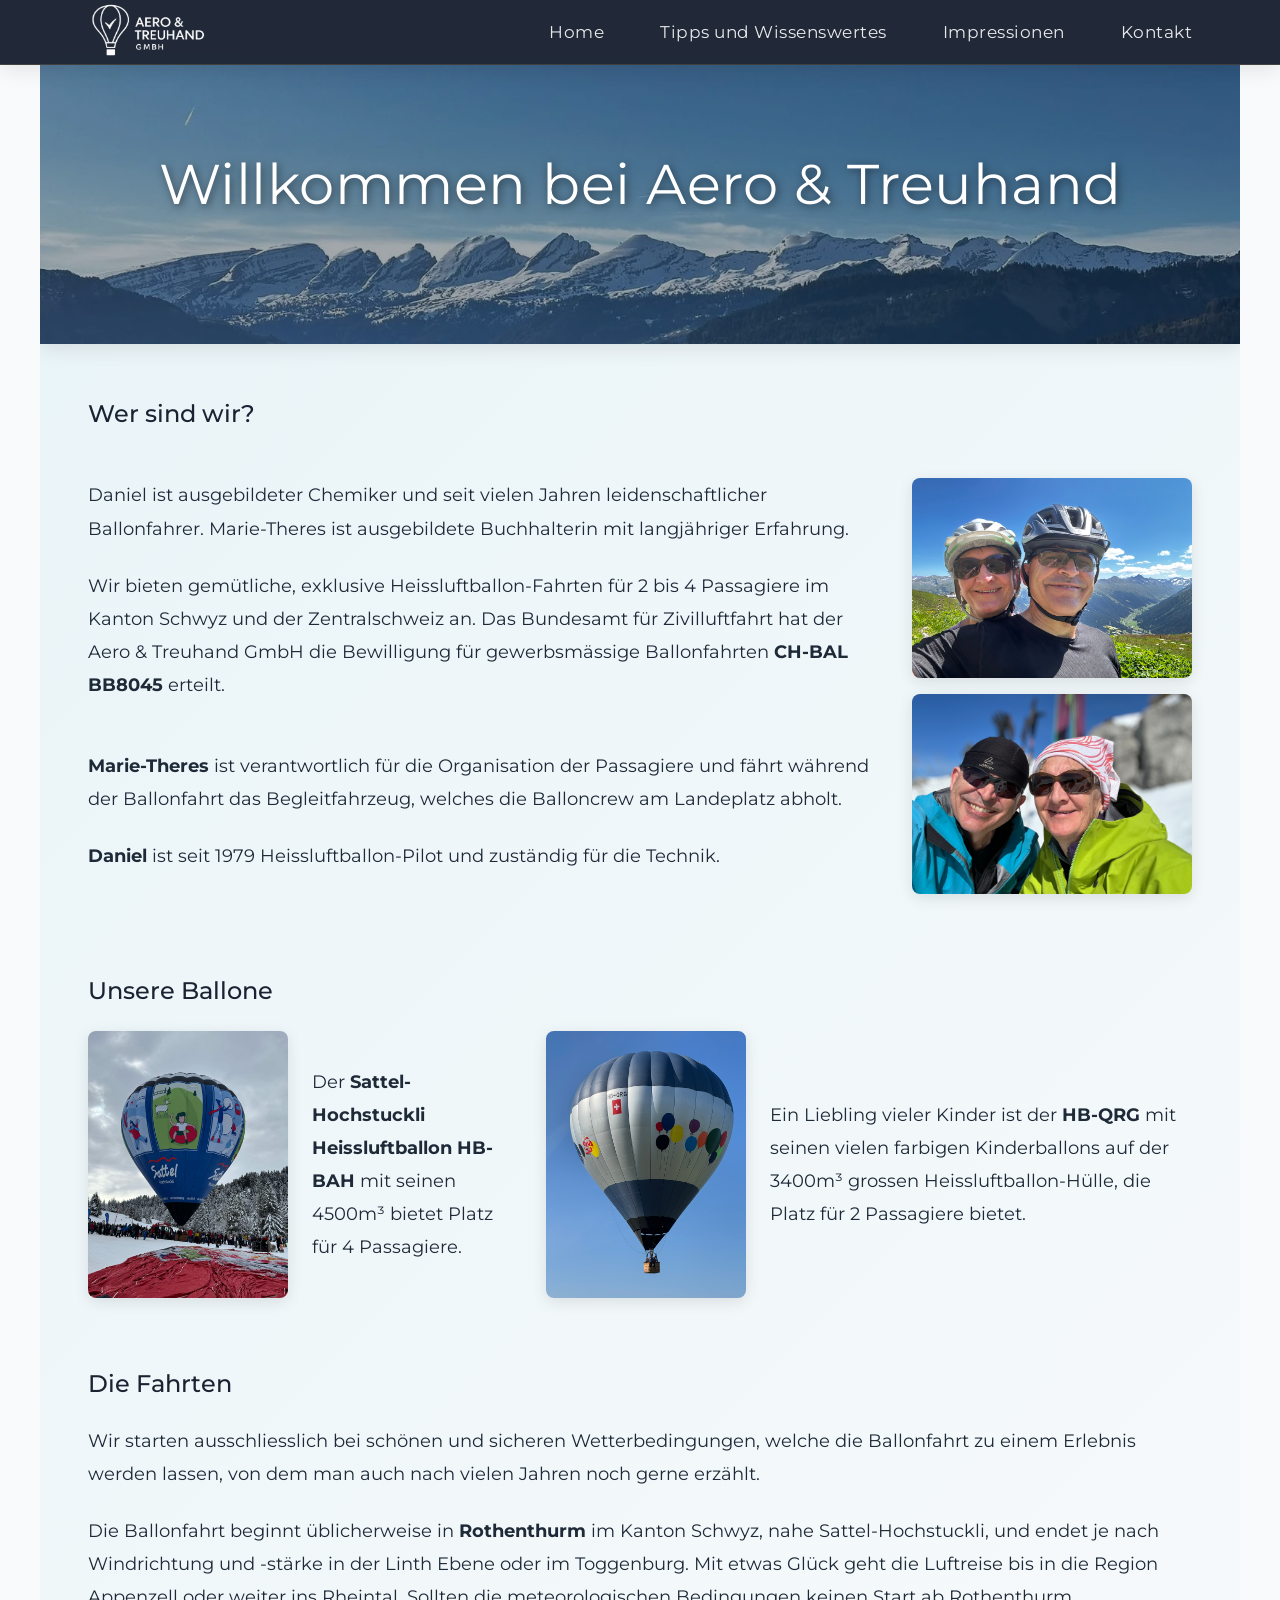
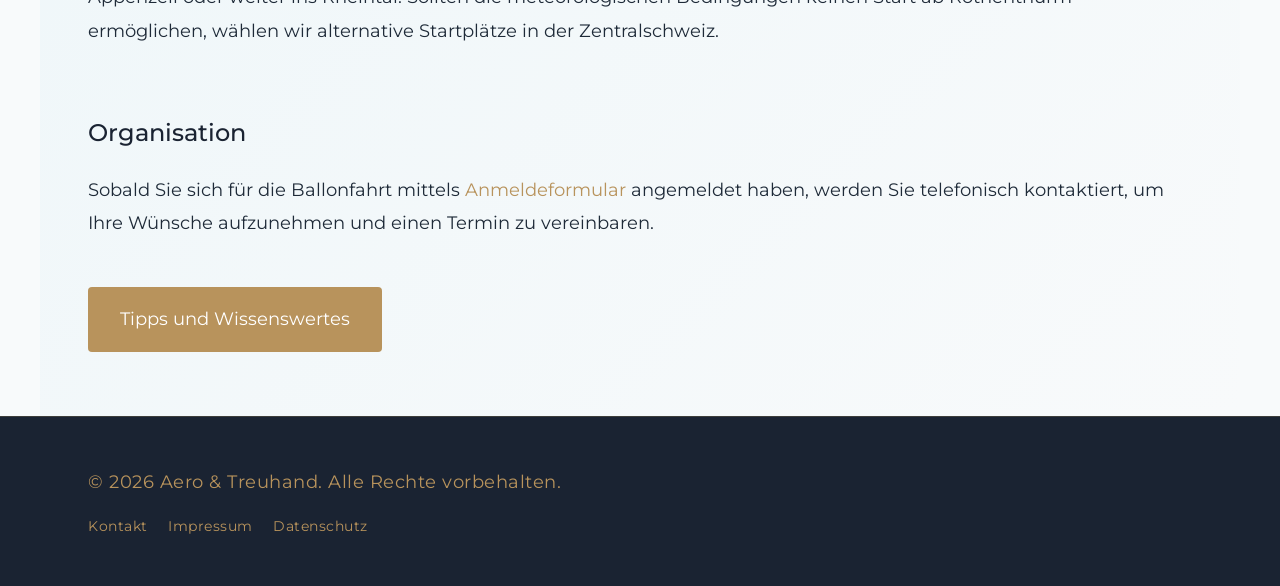
==== public/index.html @ 2396a9d3 "Restructure: move public files to public/ folder" ====
<!DOCTYPE html>
<html lang="de">
<head>
    <meta charset="UTF-8">
    <meta name="viewport" content="width=device-width, initial-scale=1.0">
    <meta name="description" content="Heissluftballon Ballonfahrten im Kanton Schwyz – Start ab Rothenthurm nahe Sattel-Hochstuckli. Exklusive Fahrten für 2–4 Passagiere über die Zentralschweiz.">
    <meta property="og:title" content="Heissluftballon Ballonfahrten Schwyz | Aero & Treuhand">
    <meta property="og:description" content="Heissluftballon Ballonfahrten im Kanton Schwyz – Start ab Rothenthurm nahe Sattel-Hochstuckli. Exklusive Fahrten für 2–4 Passagiere.">
    <meta property="og:type" content="website">
    <meta property="og:locale" content="de_CH">
    <title>Heissluftballon Ballonfahrten Schwyz | Aero & Treuhand</title>
    <link rel="icon" type="image/svg+xml" href="favicon.svg">
    <link rel="preconnect" href="https://fonts.googleapis.com">
    <link rel="preconnect" href="https://fonts.gstatic.com" crossorigin>
    <link href="https://fonts.googleapis.com/css2?family=Montserrat:wght@300;400;500;600&display=swap" rel="stylesheet">
    <link rel="stylesheet" href="css/style.css">
</head>
<body>
    <a href="#main-content" class="skip-link">Zum Inhalt springen</a>
    <header>
        <nav>
            <h1><a href="index.html"><img src="assets/logo_nobg.webp" alt="Aero & Treuhand" class="logo"></a></h1>
            <ul>
                <li><a href="index.html">Home</a></li>
                <li><a href="pages/ballonfahrten.html">Tipps und Wissenswertes</a></li>
                <li><a href="pages/impressionen.html">Impressionen</a></li>
                <li><a href="pages/kontakt.html">Kontakt</a></li>
            </ul>
        </nav>
    </header>

    <main id="main-content" class="page-home">
        <div class="hero-section">
            <img src="assets/pics/churfirsten.webp" alt="Blick auf die Churfirsten" class="hero-background">
            <div class="hero-content">
                <h2>Willkommen bei Aero & Treuhand</h2>
            </div>
        </div>

        <h3>Wer sind wir?</h3>
        <div class="team-section">
            <div class="team-text-top">
                <p>Daniel ist ausgebildeter Chemiker und seit vielen Jahren leidenschaftlicher Ballonfahrer. Marie-Theres ist ausgebildete Buchhalterin mit langjähriger Erfahrung.</p>

                <p>Wir bieten gemütliche, exklusive Heissluftballon-Fahrten für 2 bis 4 Passagiere im Kanton Schwyz und der Zentralschweiz an. Das Bundesamt für Zivilluftfahrt hat der Aero & Treuhand GmbH die Bewilligung für gewerbsmässige Ballonfahrten <strong>CH-BAL BB8045</strong> erteilt.</p>
            </div>
            <div class="team-photos">
                <img src="assets/pics/daniel_marie_theres_biketour.JPEG" alt="Daniel und Marie-Theres auf einer Biketour">
                <img src="assets/pics/marie_theres_daniel_skitour.JPEG" alt="Marie-Theres und Daniel auf einer Skitour">
            </div>
            <div class="team-text-bottom">
                <p><strong>Marie-Theres</strong> ist verantwortlich für die Organisation der Passagiere und fährt während der Ballonfahrt das Begleitfahrzeug, welches die Balloncrew am Landeplatz abholt.</p>

                <p><strong>Daniel</strong> ist seit 1979 Heissluftballon-Pilot und zuständig für die Technik.</p>
            </div>
        </div>

        <h3>Unsere Ballone</h3>
        <div class="balloon-row">
            <div class="balloon-item">
                <img src="assets/pics/hb_bah_sattel_hochstuckli.JPEG" alt="Sattel-Hochstuckli Heissluftballon HB-BAH" class="balloon-image">
                <p>Der <strong>Sattel-Hochstuckli Heissluftballon HB-BAH</strong> mit seinen 4500m³ bietet Platz für 4 Passagiere.</p>
            </div>
            <div class="balloon-item">
                <img src="assets/pics/hb_qrc_balloenli.JPEG" alt="Heissluftballon HB-QRG Ballönli" class="balloon-image">
                <p>Ein Liebling vieler Kinder ist der <strong>HB-QRG</strong> mit seinen vielen farbigen Kinderballons auf der 3400m³ grossen Heissluftballon-Hülle, die Platz für 2 Passagiere bietet.</p>
            </div>
        </div>

        <h3>Die Fahrten</h3>
        <p>Wir starten ausschliesslich bei schönen und sicheren Wetterbedingungen, welche die Ballonfahrt zu einem Erlebnis werden lassen, von dem man auch nach vielen Jahren noch gerne erzählt.</p>
        <p>Die Ballonfahrt beginnt üblicherweise in <strong>Rothenthurm</strong> im Kanton Schwyz, nahe Sattel-Hochstuckli, und endet je nach Windrichtung und -stärke in der Linth Ebene oder im Toggenburg. Mit etwas Glück geht die Luftreise bis in die Region Appenzell oder weiter ins Rheintal. Sollten die meteorologischen Bedingungen keinen Start ab Rothenthurm ermöglichen, wählen wir alternative Startplätze in der Zentralschweiz.</p>

        <h3>Organisation</h3>
        <p>Sobald Sie sich für die Ballonfahrt mittels <a href="assets/BHB ANH 614 Anmeldeformular_für_Heissluftballonpassagiere.doc" download>Anmeldeformular</a> angemeldet haben, werden Sie telefonisch kontaktiert, um Ihre Wünsche aufzunehmen und einen Termin zu vereinbaren.</p>

        <div class="btn-group">
            <a href="pages/ballonfahrten.html" class="btn btn-gold">Tipps und Wissenswertes</a>
        </div>
    </main>

    <footer>
        <p class="footer-copyright">&copy; 2026 Aero & Treuhand. Alle Rechte vorbehalten.</p>
        <p class="footer-links">
            <a href="pages/kontakt.html">Kontakt</a>
            <a href="pages/impressum.html">Impressum</a>
            <a href="pages/datenschutz.html">Datenschutz</a>
        </p>
    </footer>
    
    <script src="js/main.js"></script>
</body>
</html>
---- public/css/style.css ----
:root {
    --color-sky: #E8F4F8;
    --color-cloud: #F8FAFB;
    --color-slate: #1A2332;
    --color-storm: #2D3E50;
    --color-gold: #B8935C;
    --color-text: #1E2A38;
    --color-text-light: #3A4A5C;
}

* {
    margin: 0;
    padding: 0;
    box-sizing: border-box;
}

html {
    scroll-behavior: smooth;
    overflow-x: hidden;
}

body {
    font-family: 'Montserrat', sans-serif;
    line-height: 1.8;
    color: var(--color-text);
    background: var(--color-cloud);
    font-size: 18px;
    overflow-x: hidden;
}

/* Skip to content link */
.skip-link {
    position: absolute;
    top: -100px;
    left: 0;
    padding: 0.5rem 1rem;
    background: var(--color-slate);
    color: white;
    z-index: 200;
    transition: top 0.3s ease;
}

.skip-link:focus {
    top: 0;
    color: white;
}

/* Header & Navigation */
header {
    background: rgba(26, 35, 50, 0.97);
    backdrop-filter: blur(10px);
    color: white;
    padding: 1rem 0;
    position: fixed;
    width: 100%;
    top: 0;
    z-index: 100;
    border-bottom: 1px solid rgba(201, 169, 97, 0.2);
    box-shadow: 0 4px 20px rgba(0, 0, 0, 0.1);
}

nav {
    max-width: 1200px;
    margin: 0 auto;
    display: flex;
    justify-content: space-between;
    align-items: center;
    padding: 0 3rem;
}

nav h1 {
    font-family: 'Montserrat', sans-serif;
    font-size: 1.8rem;
    font-weight: 300;
    letter-spacing: 1px;
    opacity: 0;
    animation: fadeInDown 0.8s ease forwards;
}

nav h1 {
    display: flex;
    align-items: center;
    margin: -1rem 0;
}

nav h1 a {
    color: white;
    text-decoration: none;
    display: flex;
    align-items: center;
}

nav h1 a .logo {
    height: 4rem;
    width: auto;
}

.logo-small {
    height: 3rem;
    width: auto;
    display: block;
    margin: 0 0 1rem 0;
}

.contact-card {
    background: var(--color-sky);
    padding: 1.5rem 2rem;
    border-radius: 8px;
    margin: 2rem 0;
}

.contact-card p {
    margin-bottom: 0;
}

nav ul {
    list-style: none;
    display: flex;
    gap: 3rem;
    margin: 0 0 0 1.5rem;
}

nav li {
    opacity: 0;
    animation: fadeInDown 0.8s ease forwards;
}

nav li:nth-child(1) { animation-delay: 0.1s; }
nav li:nth-child(2) { animation-delay: 0.2s; }
nav li:nth-child(3) { animation-delay: 0.3s; }
nav li:nth-child(4) { animation-delay: 0.4s; }
nav li:nth-child(5) { animation-delay: 0.5s; }

nav a {
    color: rgba(255, 255, 255, 0.9);
    text-decoration: none;
    font-weight: 400;
    font-size: 1.05rem;
    letter-spacing: 0.5px;
    position: relative;
    transition: color 0.3s ease;
}

nav a::after {
    content: '';
    position: absolute;
    bottom: -5px;
    left: 0;
    width: 0;
    height: 1px;
    background: var(--color-gold);
    transition: width 0.3s ease;
}

nav a:hover {
    color: var(--color-gold);
}

nav a:hover::after {
    width: 100%;
}

/* Main Content */
main {
    padding: 8rem 3rem 4rem;
    max-width: 1200px;
    margin: 0 auto;
    min-height: calc(100vh - 150px);
}

/* Hero Section */
.hero-section {
    position: relative;
    margin: -4rem -3rem 0.5rem -3rem;
    overflow: hidden;
    box-shadow: 0 4px 20px rgba(0, 0, 0, 0.1);
    min-height: 280px;
    display: flex;
    align-items: center;
    justify-content: center;
}

.hero-background {
    position: absolute;
    top: 0;
    left: 0;
    width: 100%;
    height: 100%;
    object-fit: cover;
    z-index: 1;
}

.hero-section::after {
    content: '';
    position: absolute;
    top: 0;
    left: 0;
    width: 100%;
    height: 100%;
    background: rgba(26, 35, 50, 0.4);
    z-index: 2;
    pointer-events: none;
}

.hero-content {
    position: relative;
    z-index: 3;
    text-align: center;
    padding: 3rem;
    color: white;
}

.hero-content h2 {
    color: white;
    margin-bottom: 1.5rem;
    text-shadow: 2px 2px 8px rgba(0, 0, 0, 0.5);
}

.hero-content h2::after {
    display: none;
}

.hero-content p {
    color: white;
    font-size: 1.3rem;
    font-weight: 400;
    text-shadow: 1px 1px 6px rgba(0, 0, 0, 0.5);
    margin: 0 auto;
}


/* Typography */
h2 {
    font-family: 'Montserrat', sans-serif;
    color: var(--color-slate);
    margin-bottom: 2.5rem;
    font-size: 3.5rem;
    font-weight: 400;
    letter-spacing: 0.5px;
    position: relative;
    padding-bottom: 1rem;
}

h2::after {
    content: '';
    position: absolute;
    bottom: 0;
    left: 0;
    width: 60px;
    height: 2px;
    background: var(--color-gold);
}

h3 {
    font-family: 'Montserrat', sans-serif;
    color: var(--color-slate);
    margin: 2.5rem 0 1.2rem 0;
    font-size: 1.5rem;
    font-weight: 500;
}

p {
    margin-bottom: 1.5rem;
    font-weight: 400;
    font-size: 1.15rem;
    color: var(--color-text);
}

ul {
    margin: 2rem 0 2rem 1.5rem;
    max-width: 750px;
}

li {
    font-weight: 400;
    font-size: 1.1rem;
    color: var(--color-text);
    padding-left: 0.5rem;
}

li::marker {
    color: var(--color-gold);
}

a {
    color: var(--color-gold);
    text-decoration: none;
    transition: color 0.3s ease;
}

a:hover {
    color: var(--color-storm);
}

/* Page Backgrounds */
.page-home {
    background: linear-gradient(135deg, var(--color-sky) 0%, var(--color-cloud) 100%);
    position: relative;
    overflow: hidden;
    min-height: 100vh;
    display: flex;
    flex-direction: column;
    justify-content: center;
    opacity: 0;
    animation: fadeIn 1s ease forwards;
}

.page-home::before {
    content: '';
    position: absolute;
    top: -50%;
    right: -20%;
    width: 600px;
    height: 600px;
    background: radial-gradient(circle, rgba(201, 169, 97, 0.1) 0%, transparent 70%);
    border-radius: 50%;
    animation: float 20s ease-in-out infinite;
    pointer-events: none;
}

.page-ballonfahrten {
    background: white;
    position: relative;
    overflow: hidden;
}

.page-ballonfahrten::before {
    content: '';
    position: absolute;
    top: 10%;
    left: -10%;
    width: 400px;
    height: 400px;
    background: radial-gradient(circle, rgba(232, 244, 248, 0.5) 0%, transparent 70%);
    border-radius: 50%;
    pointer-events: none;
}

.page-treuhand {
    background: var(--color-sky);
    position: relative;
    overflow: hidden;
}

.page-treuhand::before {
    content: '';
    position: absolute;
    bottom: -20%;
    right: -10%;
    width: 500px;
    height: 500px;
    background: radial-gradient(circle, rgba(255, 255, 255, 0.5) 0%, transparent 70%);
    border-radius: 50%;
    pointer-events: none;
}

.page-kontakt {
    background: white;
}

.page-impressum {
    background: var(--color-sky);
}

.page-datenschutz {
    background: white;
}

.page-impressionen {
    background: var(--color-sky);
    position: relative;
    overflow: hidden;
}

/* Gallery */
.gallery {
    display: grid;
    grid-template-columns: repeat(auto-fill, minmax(300px, 1fr));
    gap: 1.5rem;
    margin-top: 2rem;
}

.gallery-item {
    margin: 0;
    overflow: hidden;
    border-radius: 8px;
    box-shadow: 0 4px 15px rgba(0, 0, 0, 0.1);
    background: white;
    transition: transform 0.3s ease, box-shadow 0.3s ease;
}

.gallery-item:hover {
    transform: translateY(-4px);
    box-shadow: 0 8px 25px rgba(0, 0, 0, 0.15);
}

.gallery-item img {
    width: 100%;
    height: 220px;
    object-fit: cover;
    display: block;
}

.gallery-item figcaption {
    padding: 0.75rem 1rem;
    font-size: 0.95rem;
    color: var(--color-text);
    background: white;
}

@media (max-width: 768px) {
    .gallery {
        grid-template-columns: repeat(auto-fill, minmax(250px, 1fr));
        gap: 1rem;
    }

    .gallery-item img {
        height: 180px;
    }
}

@media (max-width: 480px) {
    .gallery {
        grid-template-columns: 1fr;
    }

    .gallery-item img {
        height: 200px;
    }
}

/* Lightbox */
.lightbox {
    display: none;
    position: fixed;
    top: 0;
    left: 0;
    width: 100%;
    height: 100%;
    background: rgba(0, 0, 0, 0.9);
    z-index: 1000;
    cursor: pointer;
    opacity: 0;
    transition: opacity 0.3s ease;
}

.lightbox.active {
    display: flex;
    align-items: center;
    justify-content: center;
}

.lightbox.visible {
    opacity: 1;
}

.lightbox img {
    max-width: 90%;
    max-height: 90%;
    object-fit: contain;
    border-radius: 4px;
    box-shadow: 0 4px 30px rgba(0, 0, 0, 0.5);
}

.lightbox-close {
    position: absolute;
    top: 1.5rem;
    right: 1.5rem;
    color: white;
    font-size: 2rem;
    font-weight: 300;
    cursor: pointer;
    width: 3rem;
    height: 3rem;
    display: flex;
    align-items: center;
    justify-content: center;
    border-radius: 50%;
    transition: background 0.3s ease;
}

.lightbox-close:hover {
    background: rgba(255, 255, 255, 0.1);
}

.gallery-item img {
    cursor: pointer;
}

@media (prefers-reduced-motion: reduce) {
    .lightbox {
        transition: none;
    }
}

/* Balloon images */
.balloon-row {
    display: flex;
    flex-direction: row;
    gap: 2rem;
    margin-bottom: 1.5rem;
}

.balloon-item {
    display: flex;
    flex-direction: row;
    align-items: center;
    gap: 1.5rem;
}

.balloon-item p {
    margin-bottom: 0;
    flex: 1;
}

.balloon-image {
    width: 100%;
    max-width: 200px;
    height: auto;
    border-radius: 8px;
    box-shadow: 0 4px 15px rgba(0, 0, 0, 0.1);
    transition: box-shadow 0.3s ease;
}

.balloon-image:hover {
    box-shadow: 0 8px 25px rgba(0, 0, 0, 0.15);
}

@media (max-width: 768px) {
    .balloon-row {
        flex-direction: column;
    }

    .balloon-item {
        flex-direction: column;
        align-items: flex-start;
    }
}

/* Footer */
footer {
    background: var(--color-slate);
    color: rgba(255, 255, 255, 0.7);
    padding: 3rem 0;
    font-size: 0.9rem;
    font-weight: 300;
    letter-spacing: 0.5px;
    border-top: 1px solid rgba(201, 169, 97, 0.2);
}

footer p {
    margin: 0 auto;
    padding: 0 3rem;
    max-width: 1200px;
}

footer a {
    color: var(--color-gold);
}

footer .footer-copyright {
    color: var(--color-gold);
    margin-bottom: 1rem;
}

footer .footer-links {
    font-size: 0.85rem;
}

footer .footer-links a {
    margin-right: 1rem;
}

/* Animations */
@keyframes fadeIn {
    from {
        opacity: 0;
        transform: translateY(20px);
    }
    to {
        opacity: 1;
        transform: translateY(0);
    }
}

@keyframes fadeInDown {
    from {
        opacity: 0;
        transform: translateY(-10px);
    }
    to {
        opacity: 1;
        transform: translateY(0);
    }
}

@keyframes float {
    0%, 100% {
        transform: translate(0, 0) scale(1);
    }
    50% {
        transform: translate(50px, 50px) scale(1.1);
    }
}

/* Team section */
.team-section {
    display: grid;
    grid-template-columns: 1fr 280px;
    grid-template-rows: auto auto;
    gap: 1.5rem 2rem;
    margin: 1.5rem 0 2rem 0;
}

.team-text-top {
    grid-column: 1;
    grid-row: 1;
}

.team-text-bottom {
    grid-column: 1;
    grid-row: 2;
}

.team-photos {
    display: flex;
    flex-direction: column;
    gap: 1rem;
    grid-column: 2;
    grid-row: 1 / 3;
}

.team-photos img {
    width: 100%;
    height: 200px;
    object-fit: cover;
    border-radius: 8px;
    box-shadow: 0 4px 15px rgba(0, 0, 0, 0.1);
    transition: transform 0.3s ease, box-shadow 0.3s ease;
}

.team-photos img:hover {
    transform: translateY(-4px);
    box-shadow: 0 8px 25px rgba(0, 0, 0, 0.15);
}

/* Button styles */
.btn {
    display: inline-block;
    padding: 1rem 2rem;
    color: white;
    text-decoration: none;
    border-radius: 4px;
    transition: all 0.3s ease;
    text-align: center;
}

.btn:hover {
    color: white;
    transform: translateY(-2px);
    box-shadow: 0 4px 12px rgba(0, 0, 0, 0.15);
}

.btn-gold {
    background: var(--color-gold);
}

.btn-dark {
    background: var(--color-storm);
}

.btn-group {
    margin-top: 1.5rem;
    display: flex;
    gap: 2rem;
    flex-wrap: wrap;
}

/* Responsive Design */
@media (max-width: 768px) {
    body {
        font-size: 17px;
    }

    header {
        padding: 1rem 0;
    }

    nav {
        padding: 0 1.5rem;
        flex-direction: column;
        gap: 0.75rem;
    }

    nav h1 {
        font-size: 1.5rem;
        margin: -0.5rem 0;
    }

    nav h1 a .logo {
        height: 3rem;
    }

    nav ul {
        gap: 1rem;
        flex-wrap: wrap;
        justify-content: center;
        margin: 0;
    }

    nav a {
        font-size: 0.95rem;
    }

    main {
        padding: 11rem 1.5rem 4rem;
        min-height: auto;
    }

    .hero-section {
        margin: -4rem -1.5rem 0.5rem -1.5rem;
        min-height: 220px;
    }

    .hero-content {
        padding: 2rem;
    }

    .hero-content h2 {
        font-size: 2rem;
    }

    .hero-content p {
        font-size: 1.1rem;
    }

    h2 {
        font-size: 2.2rem;
    }

    h3 {
        font-size: 1.3rem;
    }

    p {
        font-size: 1.05rem;
    }

    footer {
        padding: 2rem 0;
    }

    footer p {
        padding: 0 1.5rem;
    }

    .btn-group {
        flex-direction: column;
        gap: 1rem;
    }

    .btn {
        width: 100%;
    }

    .team-section {
        grid-template-columns: 1fr;
        grid-template-rows: auto;
    }

    .team-text-top,
    .team-text-bottom,
    .team-photos {
        grid-column: 1;
        grid-row: auto;
    }

    .team-photos {
        flex-direction: row;
        overflow-x: auto;
        scroll-snap-type: x mandatory;
        -webkit-overflow-scrolling: touch;
    }

    .team-photos img {
        flex: 0 0 75%;
        height: 180px;
        scroll-snap-align: center;
    }
}

/* Extra small devices */
@media (max-width: 480px) {
    nav {
        padding: 0 1rem;
    }

    nav h1 {
        font-size: 1.3rem;
    }

    nav ul {
        gap: 0.75rem;
    }

    nav a {
        font-size: 0.85rem;
    }

    main {
        padding: 10.5rem 1rem 3rem;
    }

    .hero-section {
        margin: -3rem -1rem 0.5rem -1rem;
        min-height: 180px;
    }

    .hero-content {
        padding: 1.5rem;
    }

    .hero-content h2 {
        font-size: 1.6rem;
    }

    .hero-content p {
        font-size: 1rem;
    }

    h2 {
        font-size: 1.8rem;
    }

    h3 {
        font-size: 1.2rem;
    }

    p, li {
        font-size: 1rem;
    }

    footer p {
        padding: 0 1rem;
        font-size: 0.85rem;
    }
}

/* Expandable sections */
details {
    margin: 1rem 0;
    border: 1px solid rgba(184, 147, 92, 0.3);
    border-radius: 8px;
    background: var(--color-cloud);
    overflow: hidden;
}

details[open] {
    background: white;
}

details summary {
    font-family: 'Montserrat', sans-serif;
    color: var(--color-slate);
    font-size: 1.15rem;
    font-weight: 500;
    padding: 1rem 1.5rem;
    cursor: pointer;
    list-style: none;
    display: flex;
    justify-content: space-between;
    align-items: center;
    transition: background 0.3s ease;
}

details summary::-webkit-details-marker {
    display: none;
}

details summary::after {
    content: '+';
    font-size: 1.2rem;
    font-weight: 300;
    color: var(--color-gold);
    transition: transform 0.3s ease;
}

details[open] summary::after {
    content: '-';
}

details summary:hover {
    background: rgba(184, 147, 92, 0.1);
}

details > p {
    padding: 0 1.5rem;
    margin: 0;
    padding-bottom: 1rem;
}

details > p:first-of-type {
    padding-top: 0.5rem;
}

details > p:last-of-type {
    padding-bottom: 1.5rem;
}

@media (max-width: 768px) {
    details summary {
        font-size: 1.1rem;
        padding: 0.9rem 1.2rem;
    }

    details > p {
        padding: 0 1.2rem;
    }

    details > p:last-of-type {
        padding-bottom: 1.2rem;
    }
}

@media (max-width: 480px) {
    details summary {
        font-size: 1rem;
        padding: 0.8rem 1rem;
    }

    details > p {
        padding: 0 1rem;
    }

    details > p:last-of-type {
        padding-bottom: 1rem;
    }
}

/* Focus styles for keyboard navigation */
a:focus-visible,
.btn:focus-visible {
    outline: 2px solid var(--color-gold);
    outline-offset: 2px;
}

nav a:focus-visible {
    outline-color: white;
}

details summary:focus-visible {
    outline: 2px solid var(--color-gold);
    outline-offset: -2px;
}

/* Reduced motion preference */
@media (prefers-reduced-motion: reduce) {
    *,
    *::before,
    *::after {
        animation-duration: 0.01ms !important;
        animation-iteration-count: 1 !important;
        transition-duration: 0.01ms !important;
    }

    html {
        scroll-behavior: auto;
    }
}
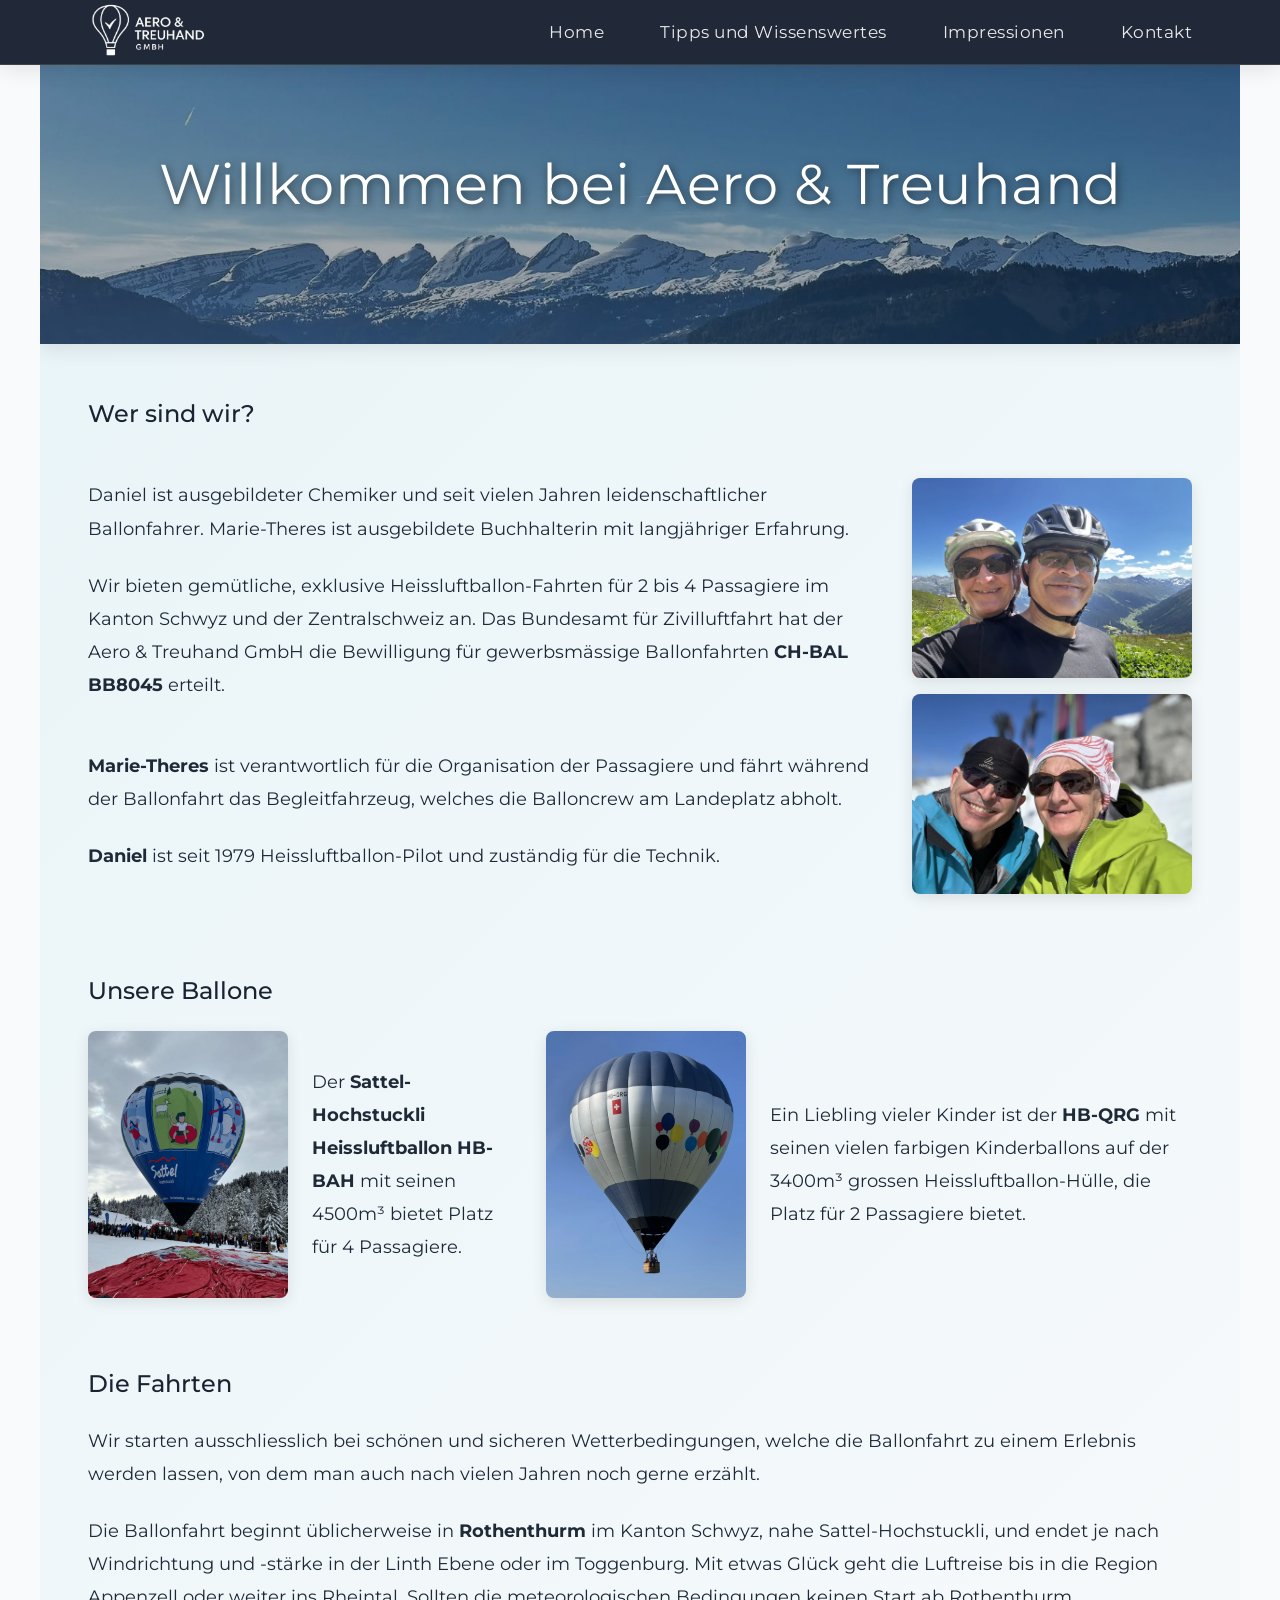
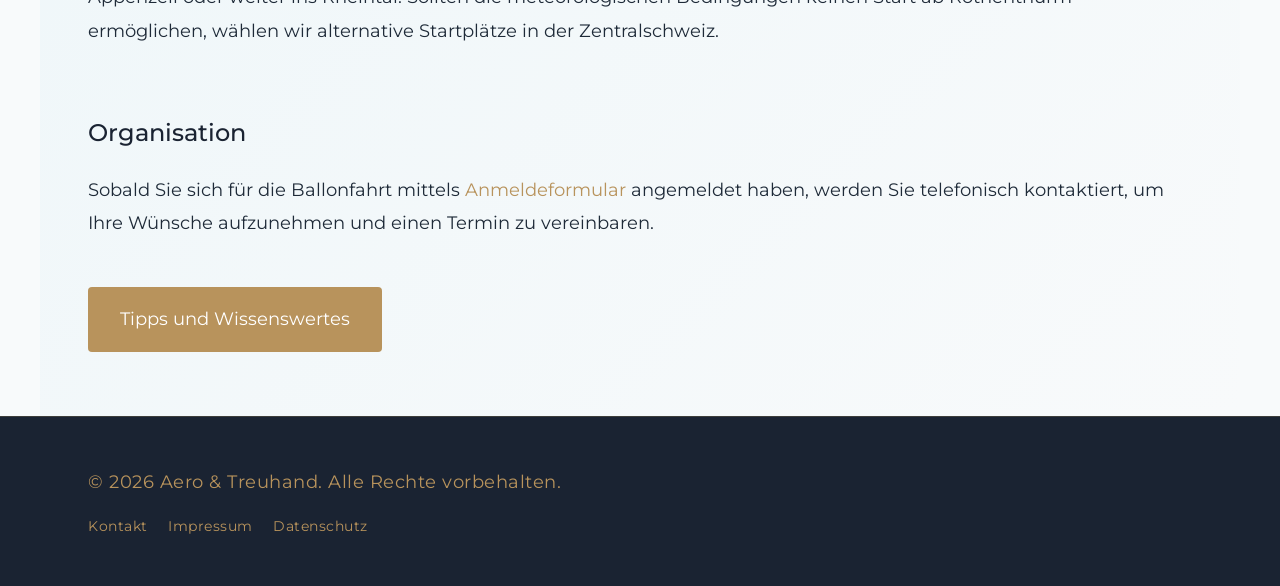
==== commit 2bb9da25: "Optimize all images: convert to WebP and resize - Convert 46 images from JPEG to WebP - Resize to ma" ====
--- a/public/index.html
+++ b/public/index.html
@@ -45,8 +45,8 @@
                 <p>Wir bieten gemütliche, exklusive Heissluftballon-Fahrten für 2 bis 4 Passagiere im Kanton Schwyz und der Zentralschweiz an. Das Bundesamt für Zivilluftfahrt hat der Aero & Treuhand GmbH die Bewilligung für gewerbsmässige Ballonfahrten <strong>CH-BAL BB8045</strong> erteilt.</p>
             </div>
             <div class="team-photos">
-                <img src="assets/pics/daniel_marie_theres_biketour.JPEG" alt="Daniel und Marie-Theres auf einer Biketour">
-                <img src="assets/pics/marie_theres_daniel_skitour.JPEG" alt="Marie-Theres und Daniel auf einer Skitour">
+                <img src="assets/pics/daniel_marie_theres_biketour.webp" alt="Daniel und Marie-Theres auf einer Biketour">
+                <img src="assets/pics/marie_theres_daniel_skitour.webp" alt="Marie-Theres und Daniel auf einer Skitour">
             </div>
             <div class="team-text-bottom">
                 <p><strong>Marie-Theres</strong> ist verantwortlich für die Organisation der Passagiere und fährt während der Ballonfahrt das Begleitfahrzeug, welches die Balloncrew am Landeplatz abholt.</p>
@@ -58,11 +58,11 @@
         <h3>Unsere Ballone</h3>
         <div class="balloon-row">
             <div class="balloon-item">
-                <img src="assets/pics/hb_bah_sattel_hochstuckli.JPEG" alt="Sattel-Hochstuckli Heissluftballon HB-BAH" class="balloon-image">
+                <img src="assets/pics/hb_bah_sattel_hochstuckli.webp" alt="Sattel-Hochstuckli Heissluftballon HB-BAH" class="balloon-image">
                 <p>Der <strong>Sattel-Hochstuckli Heissluftballon HB-BAH</strong> mit seinen 4500m³ bietet Platz für 4 Passagiere.</p>
             </div>
             <div class="balloon-item">
-                <img src="assets/pics/hb_qrc_balloenli.JPEG" alt="Heissluftballon HB-QRG Ballönli" class="balloon-image">
+                <img src="assets/pics/hb_qrc_balloenli.webp" alt="Heissluftballon HB-QRG Ballönli" class="balloon-image">
                 <p>Ein Liebling vieler Kinder ist der <strong>HB-QRG</strong> mit seinen vielen farbigen Kinderballons auf der 3400m³ grossen Heissluftballon-Hülle, die Platz für 2 Passagiere bietet.</p>
             </div>
         </div>
